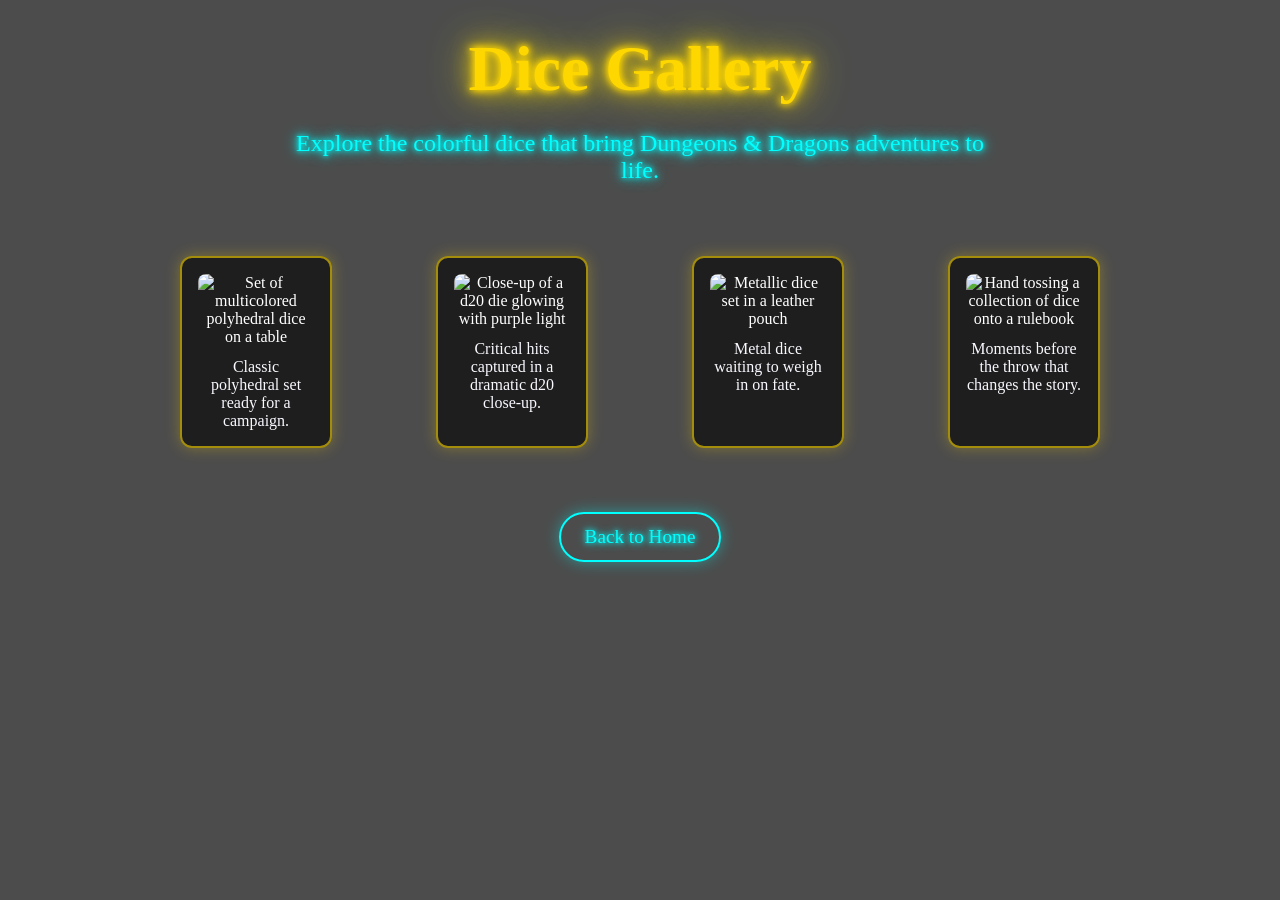
==== dice.html @ 4079b973 "Add dice gallery page and link from homepage" ====
<!DOCTYPE html>
<html lang="en">
<head>
    <meta charset="UTF-8">
    <meta name="viewport" content="width=device-width, initial-scale=1.0">
    <title>Dice Gallery</title>
    <link rel="stylesheet" href="dice.css">
</head>
<body>
    <header>
        <h1>Dice Gallery</h1>
    </header>
    <main>
        <p>Explore the colorful dice that bring Dungeons & Dragons adventures to life.</p>
        <section class="gallery">
            <figure>
                <img src="https://images.unsplash.com/photo-1596496055451-9c76df4687c9?auto=format&fit=crop&w=800&q=80" alt="Set of multicolored polyhedral dice on a table">
                <figcaption>Classic polyhedral set ready for a campaign.</figcaption>
            </figure>
            <figure>
                <img src="https://images.unsplash.com/photo-1607344645866-009c320b47cd?auto=format&fit=crop&w=800&q=80" alt="Close-up of a d20 die glowing with purple light">
                <figcaption>Critical hits captured in a dramatic d20 close-up.</figcaption>
            </figure>
            <figure>
                <img src="https://images.unsplash.com/photo-1611421560497-964608cda103?auto=format&fit=crop&w=800&q=80" alt="Metallic dice set in a leather pouch">
                <figcaption>Metal dice waiting to weigh in on fate.</figcaption>
            </figure>
            <figure>
                <img src="https://images.unsplash.com/photo-1585831308481-1678d2668421?auto=format&fit=crop&w=800&q=80" alt="Hand tossing a collection of dice onto a rulebook">
                <figcaption>Moments before the throw that changes the story.</figcaption>
            </figure>
        </section>
        <a class="return" href="index.html">Back to Home</a>
    </main>
</body>
</html>
---- dice.css ----
body {
    background-image: linear-gradient(rgba(0, 0, 0, 0.7), rgba(0, 0, 0, 0.7)), url('https://images.unsplash.com/photo-1606326608690-9b3d5b9a5e97?auto=format&fit=crop&w=1400&q=80');
    background-size: cover;
    background-position: center;
    background-repeat: no-repeat;
    min-height: 100vh;
    margin: 0;
    color: #fff;
    font-family: 'MedievalSharp', cursive;
    text-align: center;
    display: flex;
    flex-direction: column;
}

header {
    padding: 2rem 1rem 0;
}

h1 {
    font-size: 4rem;
    color: #ffd700;
    text-shadow: 0 0 7px #ffd700, 0 0 10px #ffd700, 0 0 21px #ffd700, 0 0 42px #ffea00;
    margin: 0;
}

main {
    flex: 1;
    display: flex;
    flex-direction: column;
    align-items: center;
    padding: 0 2rem 3rem;
}

p {
    font-size: 1.5rem;
    color: #0ff;
    text-shadow: 0 0 5px #0ff, 0 0 10px #0ff, 0 0 15px #0ff;
    max-width: 700px;
}

.gallery {
    display: grid;
    grid-template-columns: repeat(auto-fit, minmax(220px, 1fr));
    gap: 1.5rem;
    width: 100%;
    max-width: 1000px;
    margin: 2rem auto;
}

figure {
    background: rgba(0, 0, 0, 0.6);
    border: 2px solid rgba(255, 215, 0, 0.6);
    border-radius: 12px;
    padding: 1rem;
    box-shadow: 0 0 15px rgba(255, 215, 0, 0.3);
}

img {
    width: 100%;
    height: 200px;
    object-fit: cover;
    border-radius: 8px;
}

figcaption {
    margin-top: 0.75rem;
    font-size: 1rem;
    color: #f8f8ff;
}

.return {
    display: inline-block;
    margin-top: 1rem;
    padding: 0.75rem 1.5rem;
    border: 2px solid #0ff;
    border-radius: 999px;
    color: #0ff;
    font-size: 1.2rem;
    text-decoration: none;
    text-shadow: 0 0 5px #0ff, 0 0 10px #0ff;
    box-shadow: 0 0 15px rgba(0, 255, 255, 0.4);
    transition: transform 0.2s ease, box-shadow 0.2s ease;
}

.return:hover {
    transform: translateY(-3px);
    box-shadow: 0 0 20px rgba(0, 255, 255, 0.7);
}

@media (max-width: 600px) {
    h1 {
        font-size: 3rem;
    }

    p {
        font-size: 1.2rem;
    }

    img {
        height: 180px;
    }
}
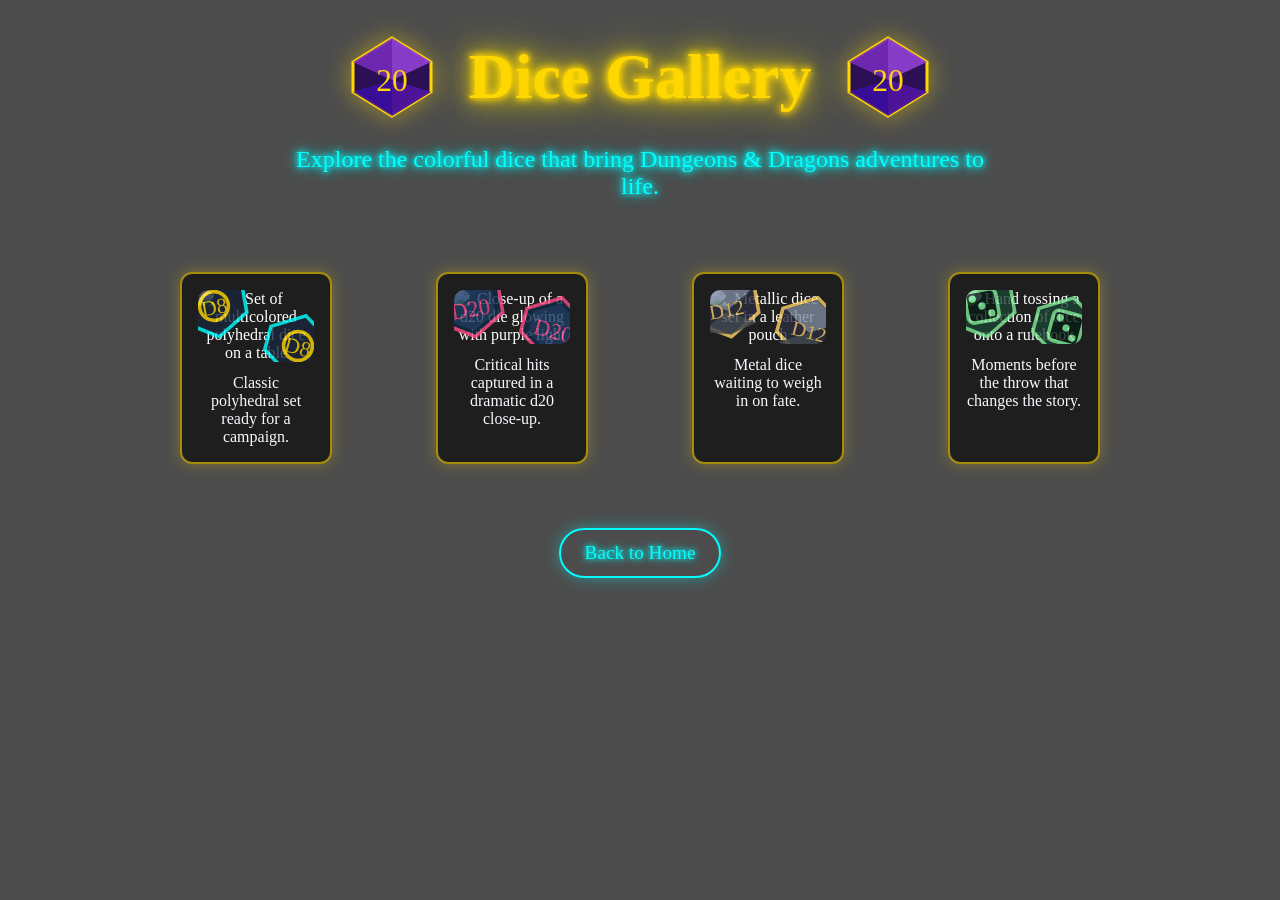
==== commit 25d83686: "Add decorative dice artwork to gallery page" ====
--- a/dice.html
+++ b/dice.html
@@ -8,25 +8,99 @@
 </head>
 <body>
     <header>
+        <div class="header-dice" aria-hidden="true">
+            <svg class="dice-icon" viewBox="0 0 120 120" role="img">
+                <polygon points="60,8 112,40 112,80 60,112 8,80 8,40" fill="#2b1055" stroke="#ffd700" stroke-width="4"></polygon>
+                <polygon points="60,8 112,40 60,64 8,40" fill="#7b2cbf" opacity="0.85"></polygon>
+                <polygon points="60,64 112,80 60,112 8,80" fill="#3a0ca3" opacity="0.85"></polygon>
+                <polygon points="60,8 112,40 60,64" fill="#9d4edd" opacity="0.55"></polygon>
+                <polygon points="60,64 112,80 60,112" fill="#5a189a" opacity="0.65"></polygon>
+                <text x="60" y="78" text-anchor="middle" font-size="42" fill="#ffd700" font-family="'Cinzel', serif">20</text>
+            </svg>
+        </div>
         <h1>Dice Gallery</h1>
+        <div class="header-dice" aria-hidden="true">
+            <svg class="dice-icon" viewBox="0 0 120 120" role="img">
+                <polygon points="60,8 112,40 112,80 60,112 8,80 8,40" fill="#2b1055" stroke="#ffd700" stroke-width="4"></polygon>
+                <polygon points="60,8 112,40 60,64 8,40" fill="#7b2cbf" opacity="0.85"></polygon>
+                <polygon points="60,64 112,80 60,112 8,80" fill="#3a0ca3" opacity="0.85"></polygon>
+                <polygon points="60,8 112,40 60,64" fill="#9d4edd" opacity="0.55"></polygon>
+                <polygon points="60,64 112,80 60,112" fill="#5a189a" opacity="0.65"></polygon>
+                <text x="60" y="78" text-anchor="middle" font-size="42" fill="#ffd700" font-family="'Cinzel', serif">20</text>
+            </svg>
+        </div>
     </header>
     <main>
         <p>Explore the colorful dice that bring Dungeons & Dragons adventures to life.</p>
         <section class="gallery">
-            <figure>
-                <img src="https://images.unsplash.com/photo-1596496055451-9c76df4687c9?auto=format&fit=crop&w=800&q=80" alt="Set of multicolored polyhedral dice on a table">
+            <figure class="dice-card">
+                <div class="image-wrapper">
+                    <img src="https://images.unsplash.com/photo-1596496055451-9c76df4687c9?auto=format&fit=crop&w=800&q=80" alt="Set of multicolored polyhedral dice on a table">
+                    <svg class="corner-dice top-left" viewBox="0 0 120 120" aria-hidden="true">
+                        <polygon points="60,8 112,40 112,80 60,112 8,80 8,40" fill="#1b263b" stroke="#0ff" stroke-width="6"></polygon>
+                        <circle cx="60" cy="60" r="24" fill="none" stroke="#ffd700" stroke-width="6"></circle>
+                        <text x="60" y="74" text-anchor="middle" font-size="36" fill="#ffd700" font-family="'Cinzel', serif">D8</text>
+                    </svg>
+                    <svg class="corner-dice bottom-right" viewBox="0 0 120 120" aria-hidden="true">
+                        <polygon points="60,8 112,40 112,80 60,112 8,80 8,40" fill="#1b263b" stroke="#0ff" stroke-width="6"></polygon>
+                        <circle cx="60" cy="60" r="24" fill="none" stroke="#ffd700" stroke-width="6"></circle>
+                        <text x="60" y="74" text-anchor="middle" font-size="36" fill="#ffd700" font-family="'Cinzel', serif">D8</text>
+                    </svg>
+                </div>
                 <figcaption>Classic polyhedral set ready for a campaign.</figcaption>
             </figure>
-            <figure>
-                <img src="https://images.unsplash.com/photo-1607344645866-009c320b47cd?auto=format&fit=crop&w=800&q=80" alt="Close-up of a d20 die glowing with purple light">
+            <figure class="dice-card">
+                <div class="image-wrapper">
+                    <img src="https://images.unsplash.com/photo-1607344645866-009c320b47cd?auto=format&fit=crop&w=800&q=80" alt="Close-up of a d20 die glowing with purple light">
+                    <svg class="corner-dice top-left" viewBox="0 0 120 120" aria-hidden="true">
+                        <polygon points="60,8 112,40 112,80 60,112 8,80 8,40" fill="#102a43" stroke="#ff4b8b" stroke-width="6"></polygon>
+                        <polygon points="60,18 100,42 100,78 60,102 20,78 20,42" fill="#1f4068" opacity="0.9"></polygon>
+                        <text x="60" y="78" text-anchor="middle" font-size="38" fill="#ff4b8b" font-family="'Cinzel', serif">D20</text>
+                    </svg>
+                    <svg class="corner-dice bottom-right" viewBox="0 0 120 120" aria-hidden="true">
+                        <polygon points="60,8 112,40 112,80 60,112 8,80 8,40" fill="#102a43" stroke="#ff4b8b" stroke-width="6"></polygon>
+                        <polygon points="60,18 100,42 100,78 60,102 20,78 20,42" fill="#1f4068" opacity="0.9"></polygon>
+                        <text x="60" y="78" text-anchor="middle" font-size="38" fill="#ff4b8b" font-family="'Cinzel', serif">D20</text>
+                    </svg>
+                </div>
                 <figcaption>Critical hits captured in a dramatic d20 close-up.</figcaption>
             </figure>
-            <figure>
-                <img src="https://images.unsplash.com/photo-1611421560497-964608cda103?auto=format&fit=crop&w=800&q=80" alt="Metallic dice set in a leather pouch">
+            <figure class="dice-card">
+                <div class="image-wrapper">
+                    <img src="https://images.unsplash.com/photo-1611421560497-964608cda103?auto=format&fit=crop&w=800&q=80" alt="Metallic dice set in a leather pouch">
+                    <svg class="corner-dice top-left" viewBox="0 0 120 120" aria-hidden="true">
+                        <polygon points="60,8 112,40 112,80 60,112 8,80 8,40" fill="#2b2d42" stroke="#ffd166" stroke-width="6"></polygon>
+                        <polygon points="60,12 106,40 60,68 14,40" fill="#8d99ae" opacity="0.85"></polygon>
+                        <polygon points="60,68 106,96 60,108 14,96" fill="#495057" opacity="0.85"></polygon>
+                        <text x="60" y="78" text-anchor="middle" font-size="34" fill="#ffd166" font-family="'Cinzel', serif">D12</text>
+                    </svg>
+                    <svg class="corner-dice bottom-right" viewBox="0 0 120 120" aria-hidden="true">
+                        <polygon points="60,8 112,40 112,80 60,112 8,80 8,40" fill="#2b2d42" stroke="#ffd166" stroke-width="6"></polygon>
+                        <polygon points="60,12 106,40 60,68 14,40" fill="#8d99ae" opacity="0.85"></polygon>
+                        <polygon points="60,68 106,96 60,108 14,96" fill="#495057" opacity="0.85"></polygon>
+                        <text x="60" y="78" text-anchor="middle" font-size="34" fill="#ffd166" font-family="'Cinzel', serif">D12</text>
+                    </svg>
+                </div>
                 <figcaption>Metal dice waiting to weigh in on fate.</figcaption>
             </figure>
-            <figure>
-                <img src="https://images.unsplash.com/photo-1585831308481-1678d2668421?auto=format&fit=crop&w=800&q=80" alt="Hand tossing a collection of dice onto a rulebook">
+            <figure class="dice-card">
+                <div class="image-wrapper">
+                    <img src="https://images.unsplash.com/photo-1585831308481-1678d2668421?auto=format&fit=crop&w=800&q=80" alt="Hand tossing a collection of dice onto a rulebook">
+                    <svg class="corner-dice top-left" viewBox="0 0 120 120" aria-hidden="true">
+                        <polygon points="60,8 112,40 112,80 60,112 8,80 8,40" fill="#1b4332" stroke="#80ed99" stroke-width="6"></polygon>
+                        <rect x="34" y="34" width="52" height="52" rx="10" fill="#081c15" stroke="#80ed99" stroke-width="6"></rect>
+                        <circle cx="46" cy="46" r="6" fill="#80ed99"></circle>
+                        <circle cx="60" cy="60" r="6" fill="#80ed99"></circle>
+                        <circle cx="74" cy="74" r="6" fill="#80ed99"></circle>
+                    </svg>
+                    <svg class="corner-dice bottom-right" viewBox="0 0 120 120" aria-hidden="true">
+                        <polygon points="60,8 112,40 112,80 60,112 8,80 8,40" fill="#1b4332" stroke="#80ed99" stroke-width="6"></polygon>
+                        <rect x="34" y="34" width="52" height="52" rx="10" fill="#081c15" stroke="#80ed99" stroke-width="6"></rect>
+                        <circle cx="46" cy="46" r="6" fill="#80ed99"></circle>
+                        <circle cx="60" cy="60" r="6" fill="#80ed99"></circle>
+                        <circle cx="74" cy="74" r="6" fill="#80ed99"></circle>
+                    </svg>
+                </div>
                 <figcaption>Moments before the throw that changes the story.</figcaption>
             </figure>
         </section>
--- a/dice.css
+++ b/dice.css
@@ -14,6 +14,10 @@
 
 header {
     padding: 2rem 1rem 0;
+    display: flex;
+    align-items: center;
+    justify-content: center;
+    gap: 2rem;
 }
 
 h1 {
@@ -21,6 +25,17 @@
     color: #ffd700;
     text-shadow: 0 0 7px #ffd700, 0 0 10px #ffd700, 0 0 21px #ffd700, 0 0 42px #ffea00;
     margin: 0;
+}
+
+.header-dice {
+    display: flex;
+    align-items: center;
+}
+
+.dice-icon {
+    width: 90px;
+    height: 90px;
+    filter: drop-shadow(0 0 12px rgba(255, 215, 0, 0.5));
 }
 
 main {
@@ -47,7 +62,7 @@
     margin: 2rem auto;
 }
 
-figure {
+.dice-card {
     background: rgba(0, 0, 0, 0.6);
     border: 2px solid rgba(255, 215, 0, 0.6);
     border-radius: 12px;
@@ -55,17 +70,52 @@
     box-shadow: 0 0 15px rgba(255, 215, 0, 0.3);
 }
 
-img {
+.image-wrapper {
+    position: relative;
+    overflow: hidden;
+    border-radius: 10px;
+}
+
+.image-wrapper img {
     width: 100%;
     height: 200px;
     object-fit: cover;
-    border-radius: 8px;
+    border-radius: 10px;
 }
 
 figcaption {
     margin-top: 0.75rem;
     font-size: 1rem;
     color: #f8f8ff;
+}
+
+.corner-dice {
+    position: absolute;
+    width: 72px;
+    height: 72px;
+    opacity: 0.8;
+    transform: rotate(-10deg);
+    transition: transform 0.3s ease, opacity 0.3s ease;
+}
+
+.corner-dice.top-left {
+    top: -20px;
+    left: -20px;
+}
+
+.corner-dice.bottom-right {
+    bottom: -20px;
+    right: -20px;
+    transform: rotate(15deg);
+}
+
+.dice-card:hover .corner-dice {
+    opacity: 1;
+    transform: rotate(0deg) scale(1.05);
+}
+
+.dice-card:hover .corner-dice.bottom-right {
+    transform: rotate(0deg) scale(1.05);
 }
 
 .return {
@@ -96,7 +146,17 @@
         font-size: 1.2rem;
     }
 
-    img {
+    .dice-icon {
+        width: 70px;
+        height: 70px;
+    }
+
+    .image-wrapper img {
         height: 180px;
     }
+
+    .corner-dice {
+        width: 60px;
+        height: 60px;
+    }
 }
